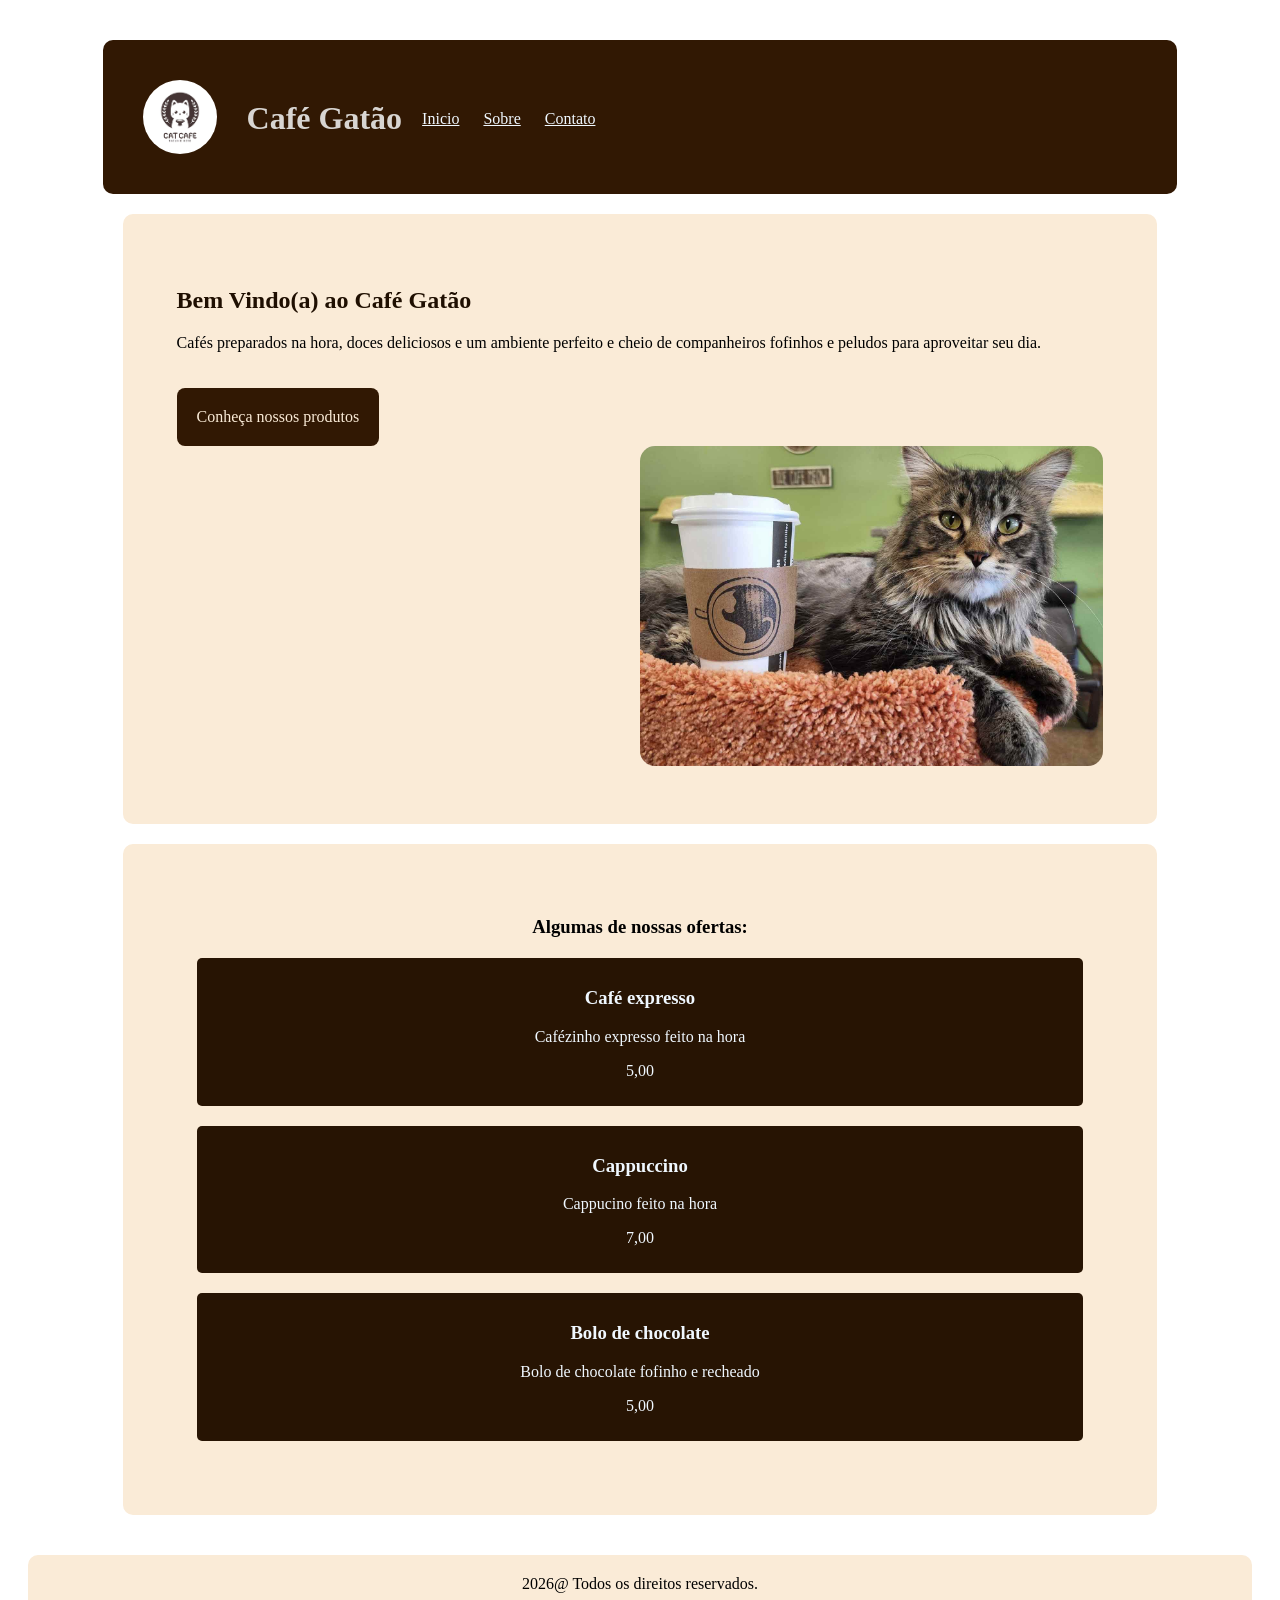
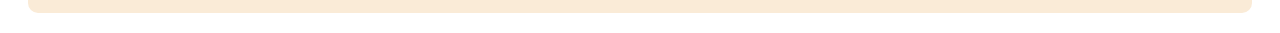
==== index.html @ ec19b368 "Add files via upload" ====
<!DOCTYPE html>
<html lang="en">
<head>
    <meta charset="UTF-8">
    <meta name="viewport" content="width=device-width, initial-scale=1.0">
    <title>Café Gatão - Inicio</title>
    <link rel="stylesheet" href="./css/style.css">
</head>
<body>
    <main>
    <header class="cabecalho">
        <img class="logo" src="./img/cute-cat-logo-with-coffee-cup-free-vector.jpg" alt="Café Gatão" hover="Café Gatão">
        <h1 class="titulo">Café Gatão</h1>
        <nav class="menunav">
            <a href="index.html">Inicio</a>
            <a href="sobre.html">Sobre</a>
            <a href="contato.html">Contato</a>
        </nav>
        
    </header>
    <section class="principal">
        <div class="texto">
        <h2>Bem Vindo(a) ao Café Gatão</h2>
        <p>Cafés preparados na hora, doces deliciosos e um ambiente perfeito e cheio de companheiros fofinhos e peludos para aproveitar seu dia.</p>
        <a class="botao" href="#produtos">Conheça nossos produtos</a>
        </div>
        <div class="apresentacao">
        <img class="figura1" src="img/202503202311Minnesota_The-Cafe-Meow.jpg" alt="gato relaxando">
        </div>
    </section>
    <section id="produtos">
        <h3>Algumas de nossas ofertas:</h3>
        <div>
        <h3>Café expresso</h3>
        <p>Cafézinho expresso feito na hora</p>
        <p>5,00</p>
        </div>
        <div>
            <h3> Cappuccino </h3>
            <p>Cappucino feito na hora</p>
            <p>7,00</p>
        </div>
        <div>
            <h3>Bolo de chocolate</h3>
            <p>Bolo de chocolate fofinho e recheado</p>
            <p>5,00</p>
            
        </div>
    </section>
    </main>
    <footer>
    2026@ Todos os direitos reservados.
</footer>
</body>

</html>
---- css/style.css ----
.body{
   margin: 0;
   font-family: Arial, Helvetica, sans-serif;
   background-color: antiquewhite;
   color: rgb(49, 24, 3);
}


.logo{
    width: 7%;
    height: 7%;
    margin: 30px;
    border-radius: 50px;
    vertical-align: middle;
}
main{
   width: 85%;
   max-width: 1100px;
   margin: 40px auto;
}
.cabecalho{
    background-color: rgb(49, 24, 3);
    color: rgb(216, 213, 210);
    padding: 10px;
    border-radius: 10px;
    display: inline-block;
    display: flex;
    text-align: center;
}
.titulo{
    margin-top: 50px;
}

 .menunav{
   
    margin-top: 50px;
    color: rgb(53, 21, 3);
    vertical-align: middle;
    padding: 10px;
    
 }
 .menunav a{
    border-color: rgb(255, 253, 253);
    padding: 10px;
    color: aliceblue;
    border-radius: 5px;
    font-size: medium;
 }
 .menunav a:hover{
   color: rgba(250, 235, 215, 0.397);
 }


 .principal h2{
  color: rgb(31, 15, 1);
 }

 .principal{
    background-color: antiquewhite;
    border-radius: 10px;
    padding: 5%;
    margin: 20px;
 }
 .apresentacao{
   width: 50%;
   justify-content: right;
 }

 .apresentacao img{
   width: 100%;
   height: 320px;
   object-fit: cover;
   border-radius: 15px;
   margin-left: 100%;
 }
 .botao{

   display: inline-block;
   background-color: rgb(49, 24, 3);
   color: antiquewhite;
   text-decoration: none;
   padding: 12px, 20px;
   border-radius: 8px;
   margin-top: 20px;
   padding: 20px;
 }
 .botao:hover{
   color: rgb(192, 167, 132);
 }
 #produtos{
     background-color: antiquewhite;
    border-radius: 10px;
    padding: 5%;
    margin: 20px;
    text-align: center;
 }
#produtos div{
      border-color: rgb(255, 253, 253);
    padding: 10px;
    background-color: rgb(39, 20, 3);
    color: aliceblue;
    border-radius: 5px;
    padding: 10px;
    margin: 20px;
}
footer{
     background-color: antiquewhite;
    border-radius: 10px;
    padding: 20px;
    margin: 10px;
    text-align: center;
   margin: 20px;
}
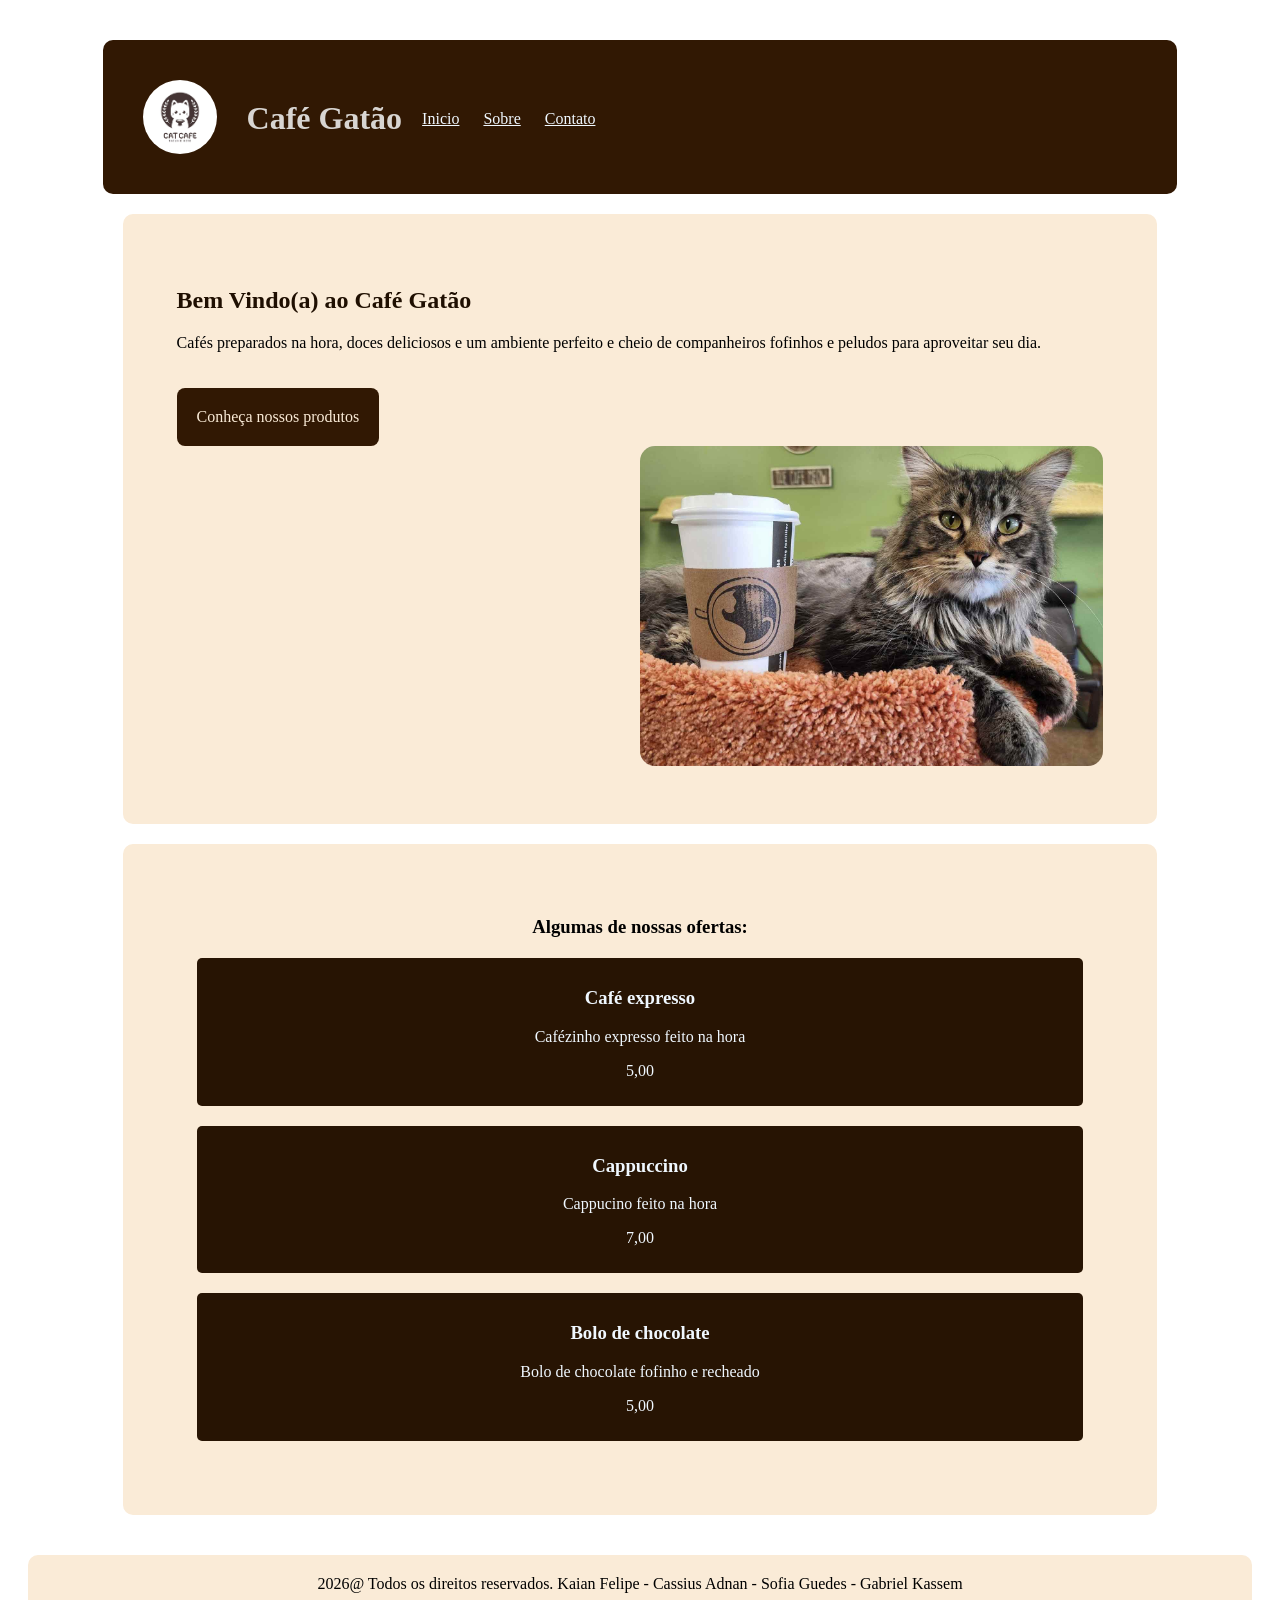
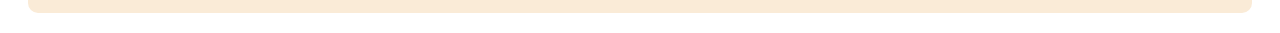
==== commit e5b126bc: "Update index.html" ====
--- a/index.html
+++ b/index.html
@@ -50,7 +50,8 @@
     </main>
     <footer>
     2026@ Todos os direitos reservados.
+        Kaian Felipe - Cassius Adnan - Sofia Guedes - Gabriel Kassem
 </footer>
 </body>
 
-</html>+</html>
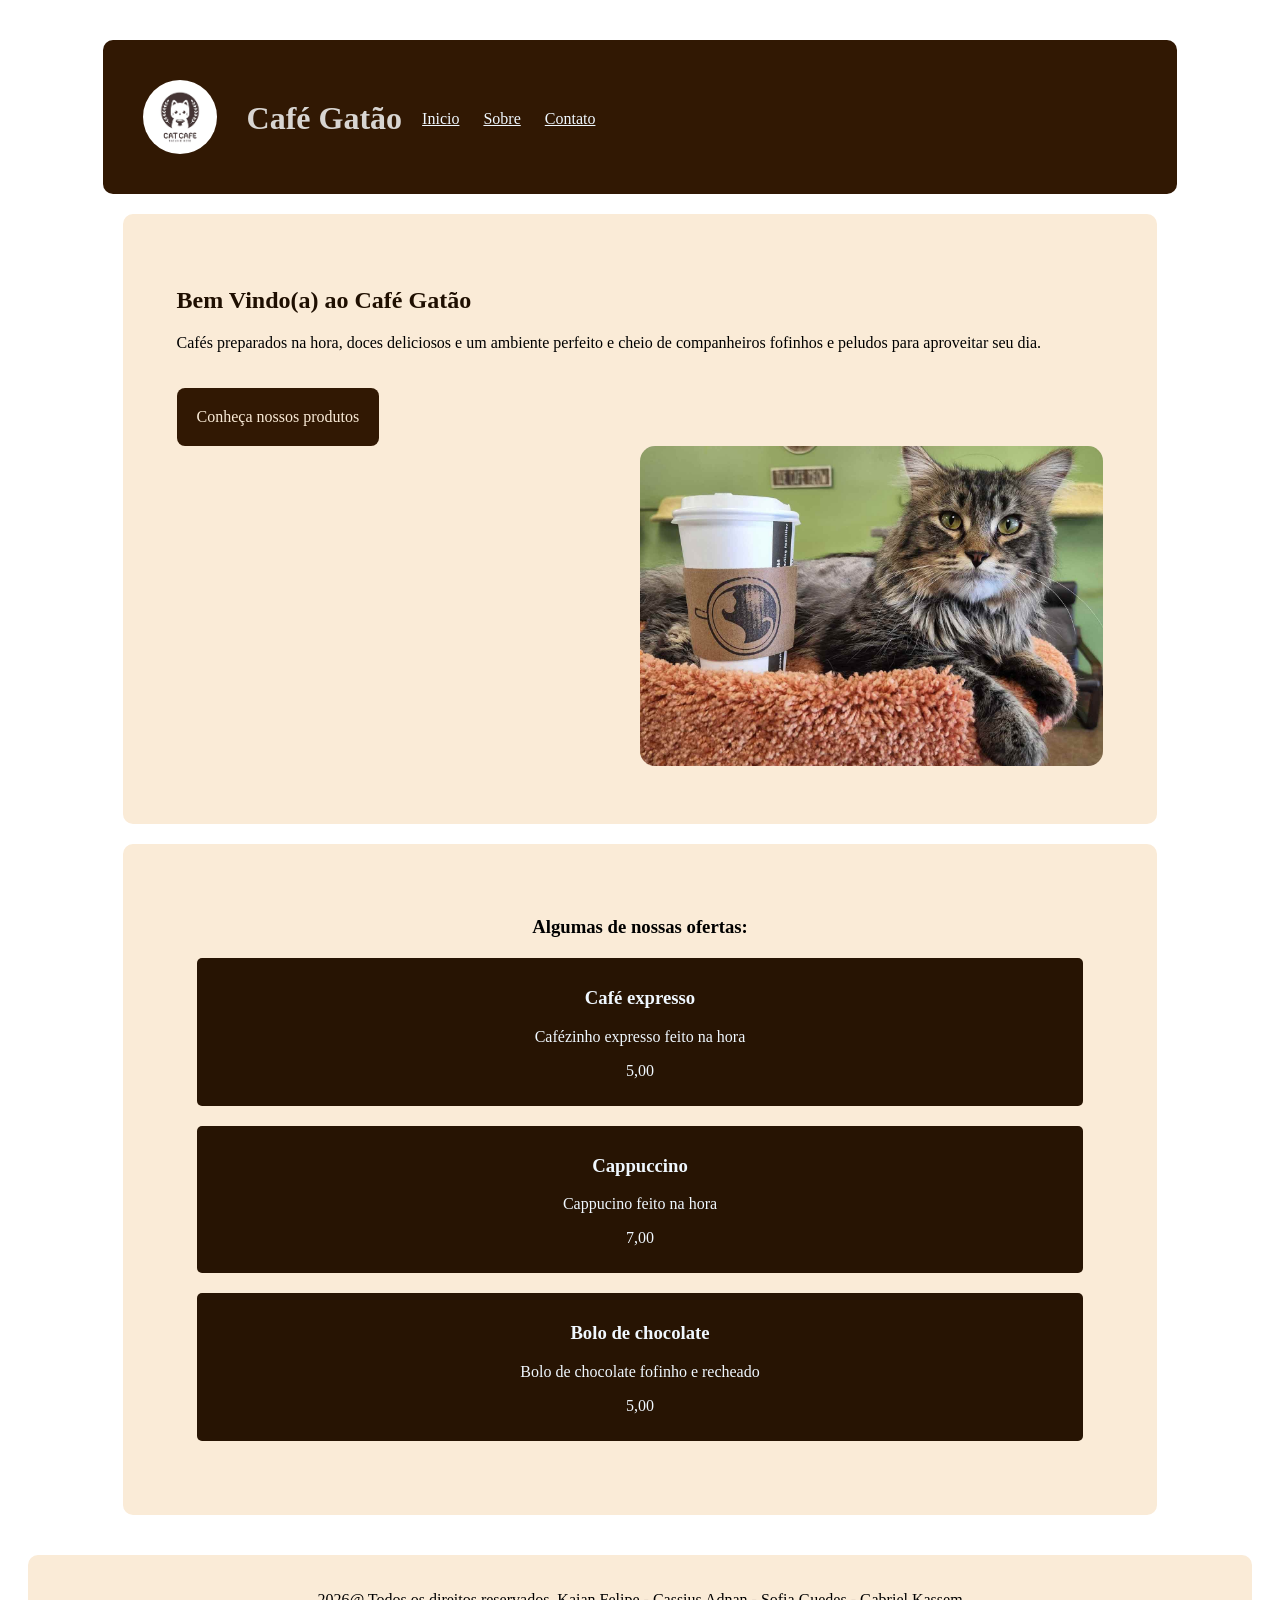
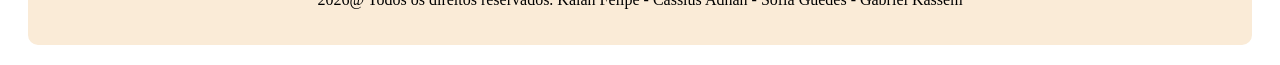
==== commit c4d6aab0: "Update index.html" ====
--- a/index.html
+++ b/index.html
@@ -5,6 +5,7 @@
     <meta name="viewport" content="width=device-width, initial-scale=1.0">
     <title>Café Gatão - Inicio</title>
     <link rel="stylesheet" href="./css/style.css">
+     <link rel="shortcut icon" href="img/cute-cat-logo-with-coffee-cup-free-vector.jpg" type="image/x-icon">
 </head>
 <body>
     <main>
@@ -49,8 +50,8 @@
     </section>
     </main>
     <footer>
-    2026@ Todos os direitos reservados.
-        Kaian Felipe - Cassius Adnan - Sofia Guedes - Gabriel Kassem
+    <p>2026@ Todos os direitos reservados.
+        Kaian Felipe - Cassius Adnan - Sofia Guedes - Gabriel Kassem</p>
 </footer>
 </body>
 
--- a/css/style.css
+++ b/css/style.css
@@ -110,4 +110,5 @@
     margin: 10px;
     text-align: center;
    margin: 20px;
+   color: black;
 }
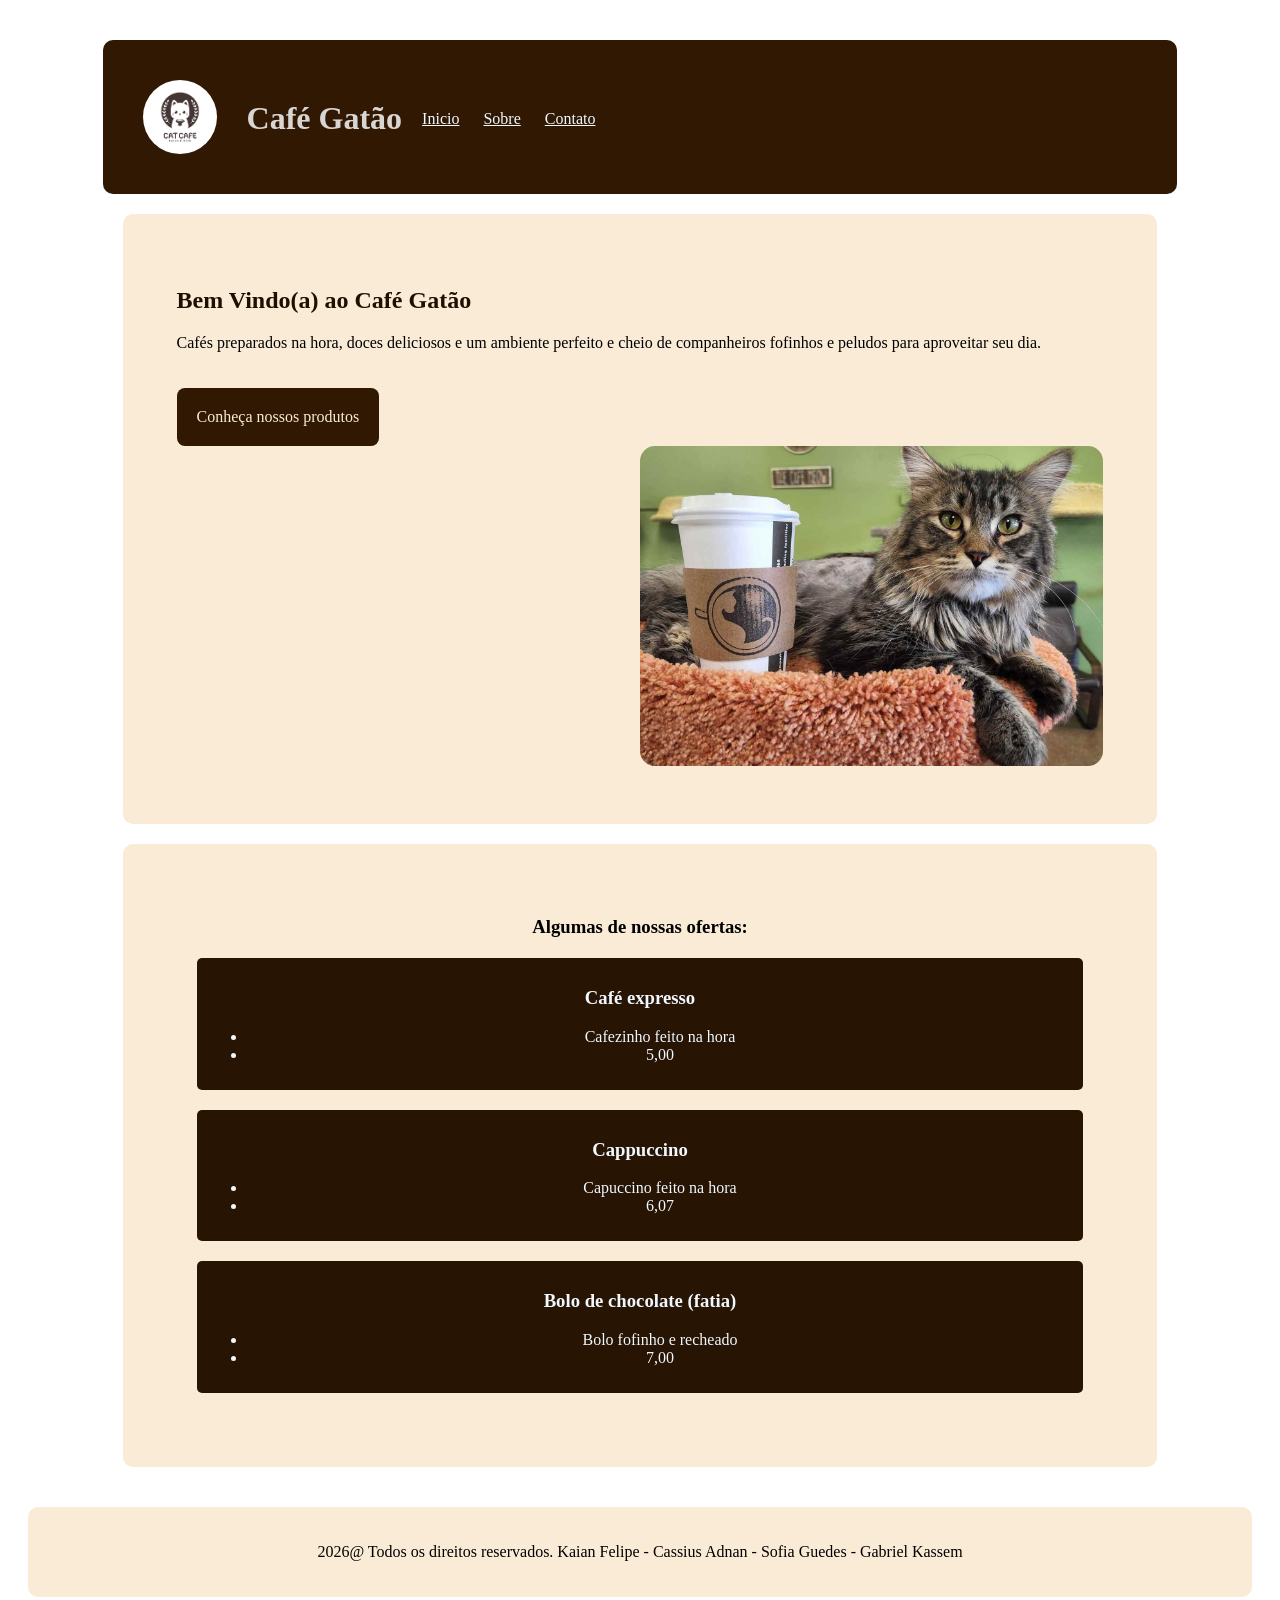
==== commit 1ee848d8: "Update index.html" ====
--- a/index.html
+++ b/index.html
@@ -33,18 +33,24 @@
         <h3>Algumas de nossas ofertas:</h3>
         <div>
         <h3>Café expresso</h3>
-        <p>Cafézinho expresso feito na hora</p>
-        <p>5,00</p>
+            <ul>
+                <li>Cafezinho feito na hora</li>
+                <li>5,00</li>
+            </ul>
         </div>
         <div>
             <h3> Cappuccino </h3>
-            <p>Cappucino feito na hora</p>
-            <p>7,00</p>
+            <ul>
+                <li>Capuccino feito na hora</li>
+                <li>6,07</li>
+            </ul>    
         </div>
         <div>
-            <h3>Bolo de chocolate</h3>
-            <p>Bolo de chocolate fofinho e recheado</p>
-            <p>5,00</p>
+            <h3>Bolo de chocolate (fatia)</h3>
+            <ul>
+                <li>Bolo fofinho e recheado</li>
+                <li>7,00</li>
+            </ul>
             
         </div>
     </section>
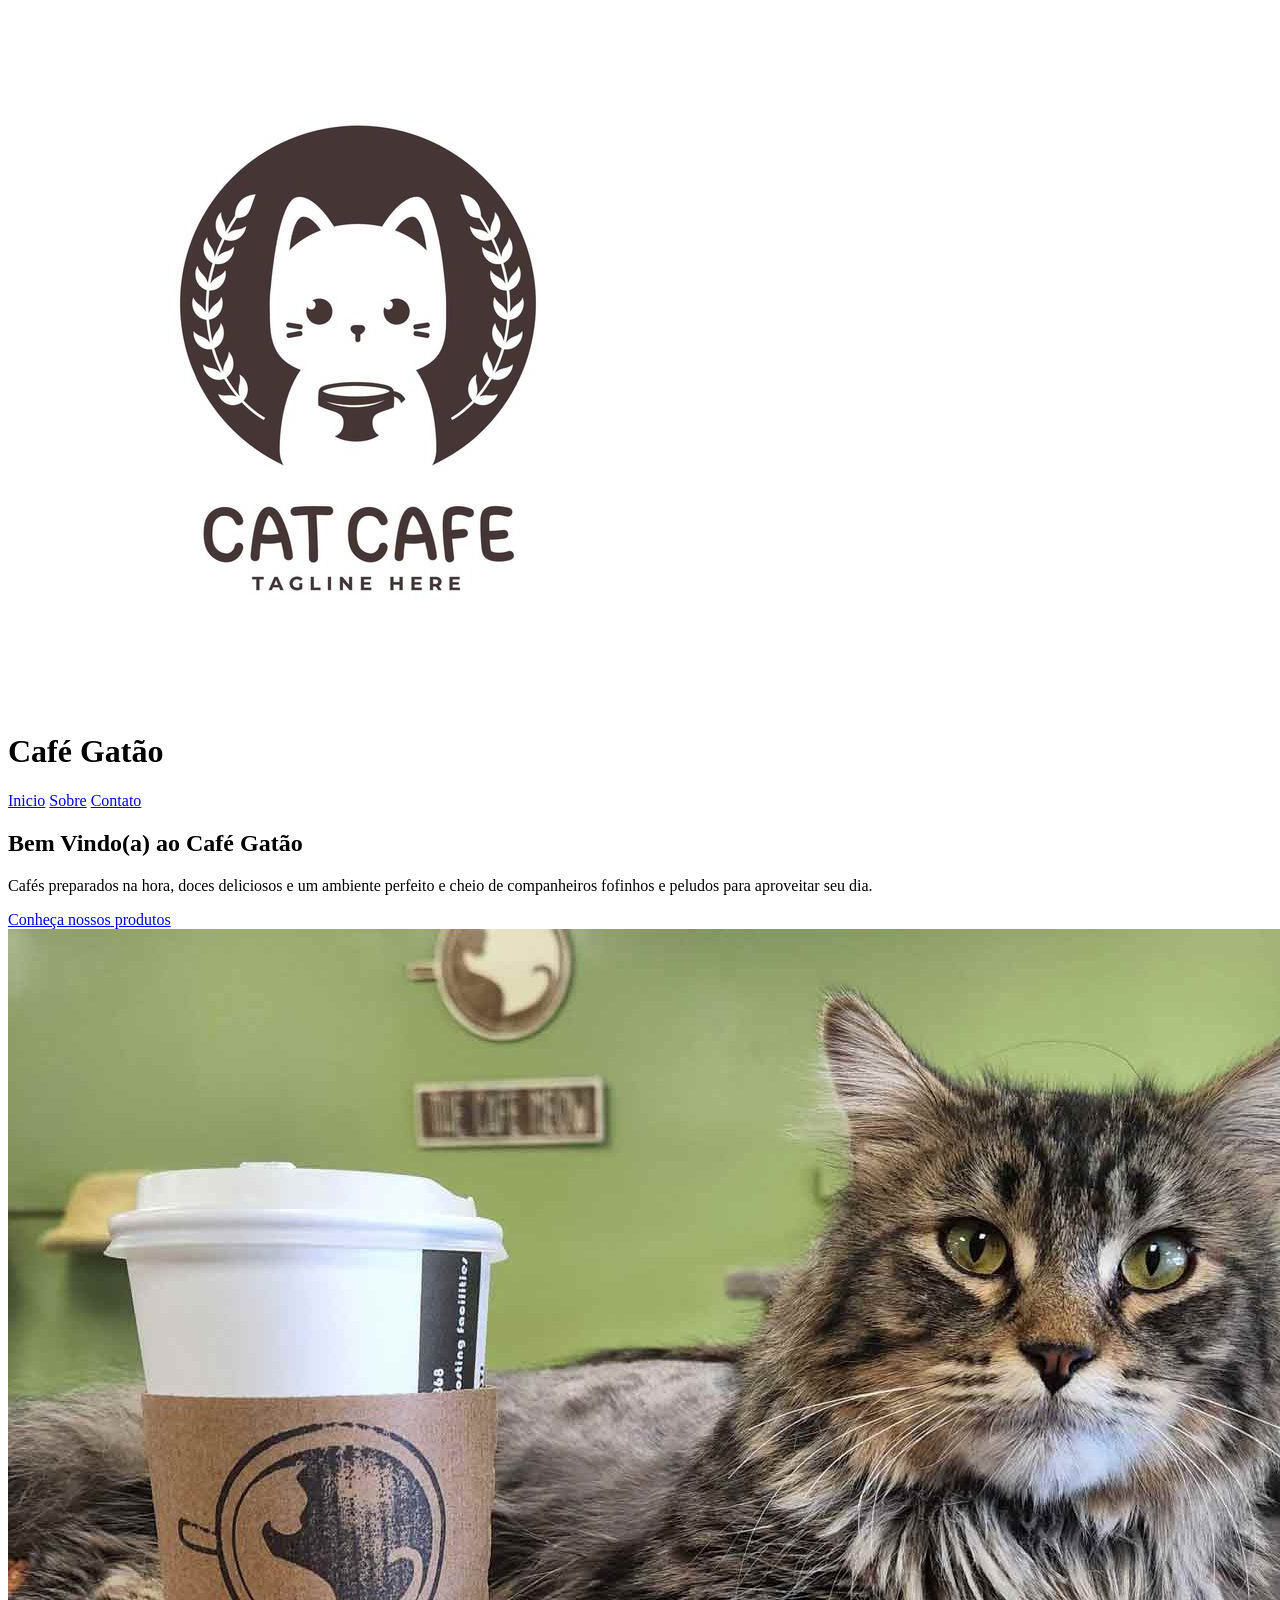
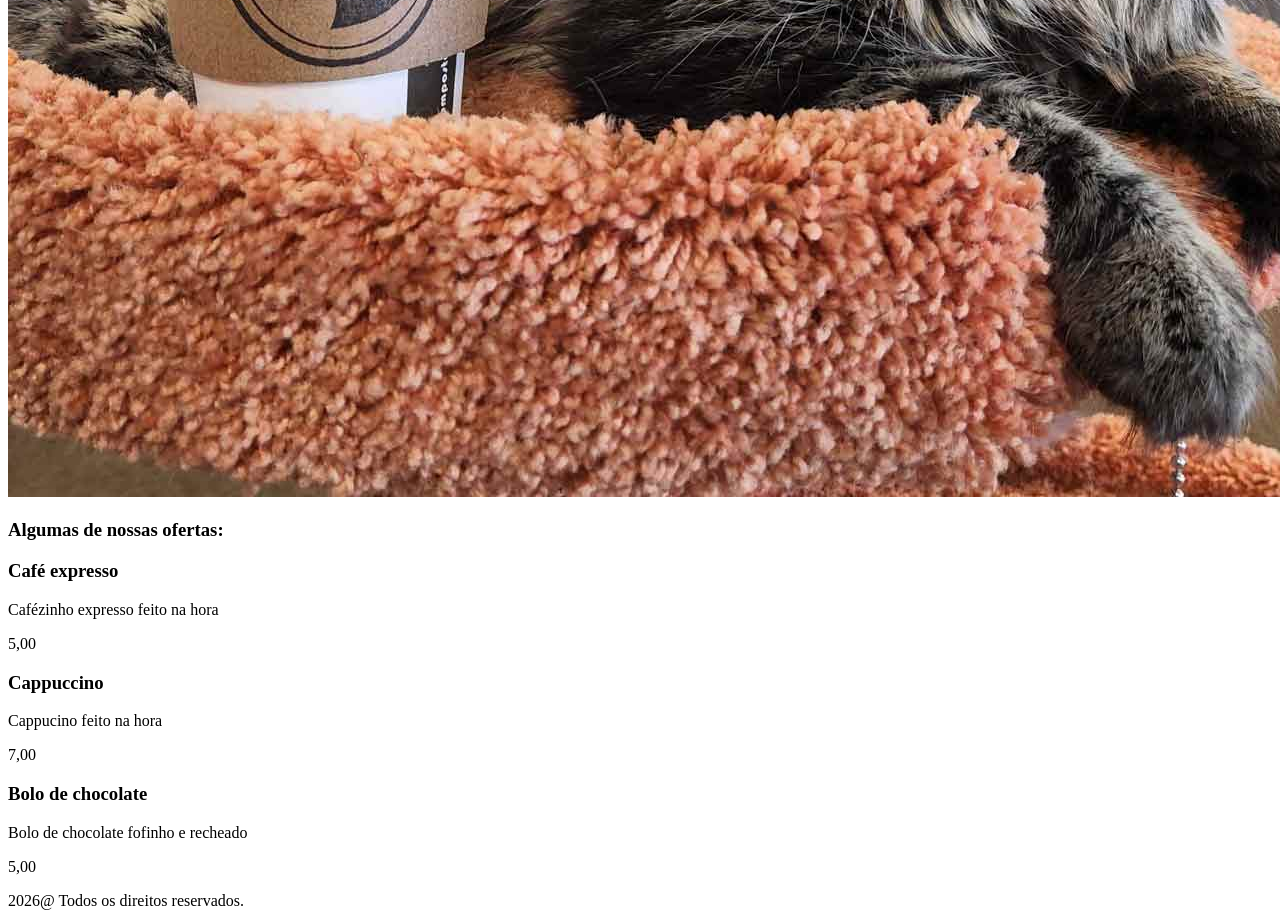
==== commit 3eedca6d: "Add files via upload" ====
--- a/index.html
+++ b/index.html
@@ -5,7 +5,6 @@
     <meta name="viewport" content="width=device-width, initial-scale=1.0">
     <title>Café Gatão - Inicio</title>
     <link rel="stylesheet" href="./css/style.css">
-     <link rel="shortcut icon" href="img/cute-cat-logo-with-coffee-cup-free-vector.jpg" type="image/x-icon">
 </head>
 <body>
     <main>
@@ -33,32 +32,25 @@
         <h3>Algumas de nossas ofertas:</h3>
         <div>
         <h3>Café expresso</h3>
-            <ul>
-                <li>Cafezinho feito na hora</li>
-                <li>5,00</li>
-            </ul>
+        <p>Cafézinho expresso feito na hora</p>
+        <p>5,00</p>
         </div>
         <div>
             <h3> Cappuccino </h3>
-            <ul>
-                <li>Capuccino feito na hora</li>
-                <li>6,07</li>
-            </ul>    
+            <p>Cappucino feito na hora</p>
+            <p>7,00</p>
         </div>
         <div>
-            <h3>Bolo de chocolate (fatia)</h3>
-            <ul>
-                <li>Bolo fofinho e recheado</li>
-                <li>7,00</li>
-            </ul>
+            <h3>Bolo de chocolate</h3>
+            <p>Bolo de chocolate fofinho e recheado</p>
+            <p>5,00</p>
             
         </div>
     </section>
     </main>
     <footer>
-    <p>2026@ Todos os direitos reservados.
-        Kaian Felipe - Cassius Adnan - Sofia Guedes - Gabriel Kassem</p>
+    2026@ Todos os direitos reservados.
 </footer>
 </body>
 
-</html>
+</html>
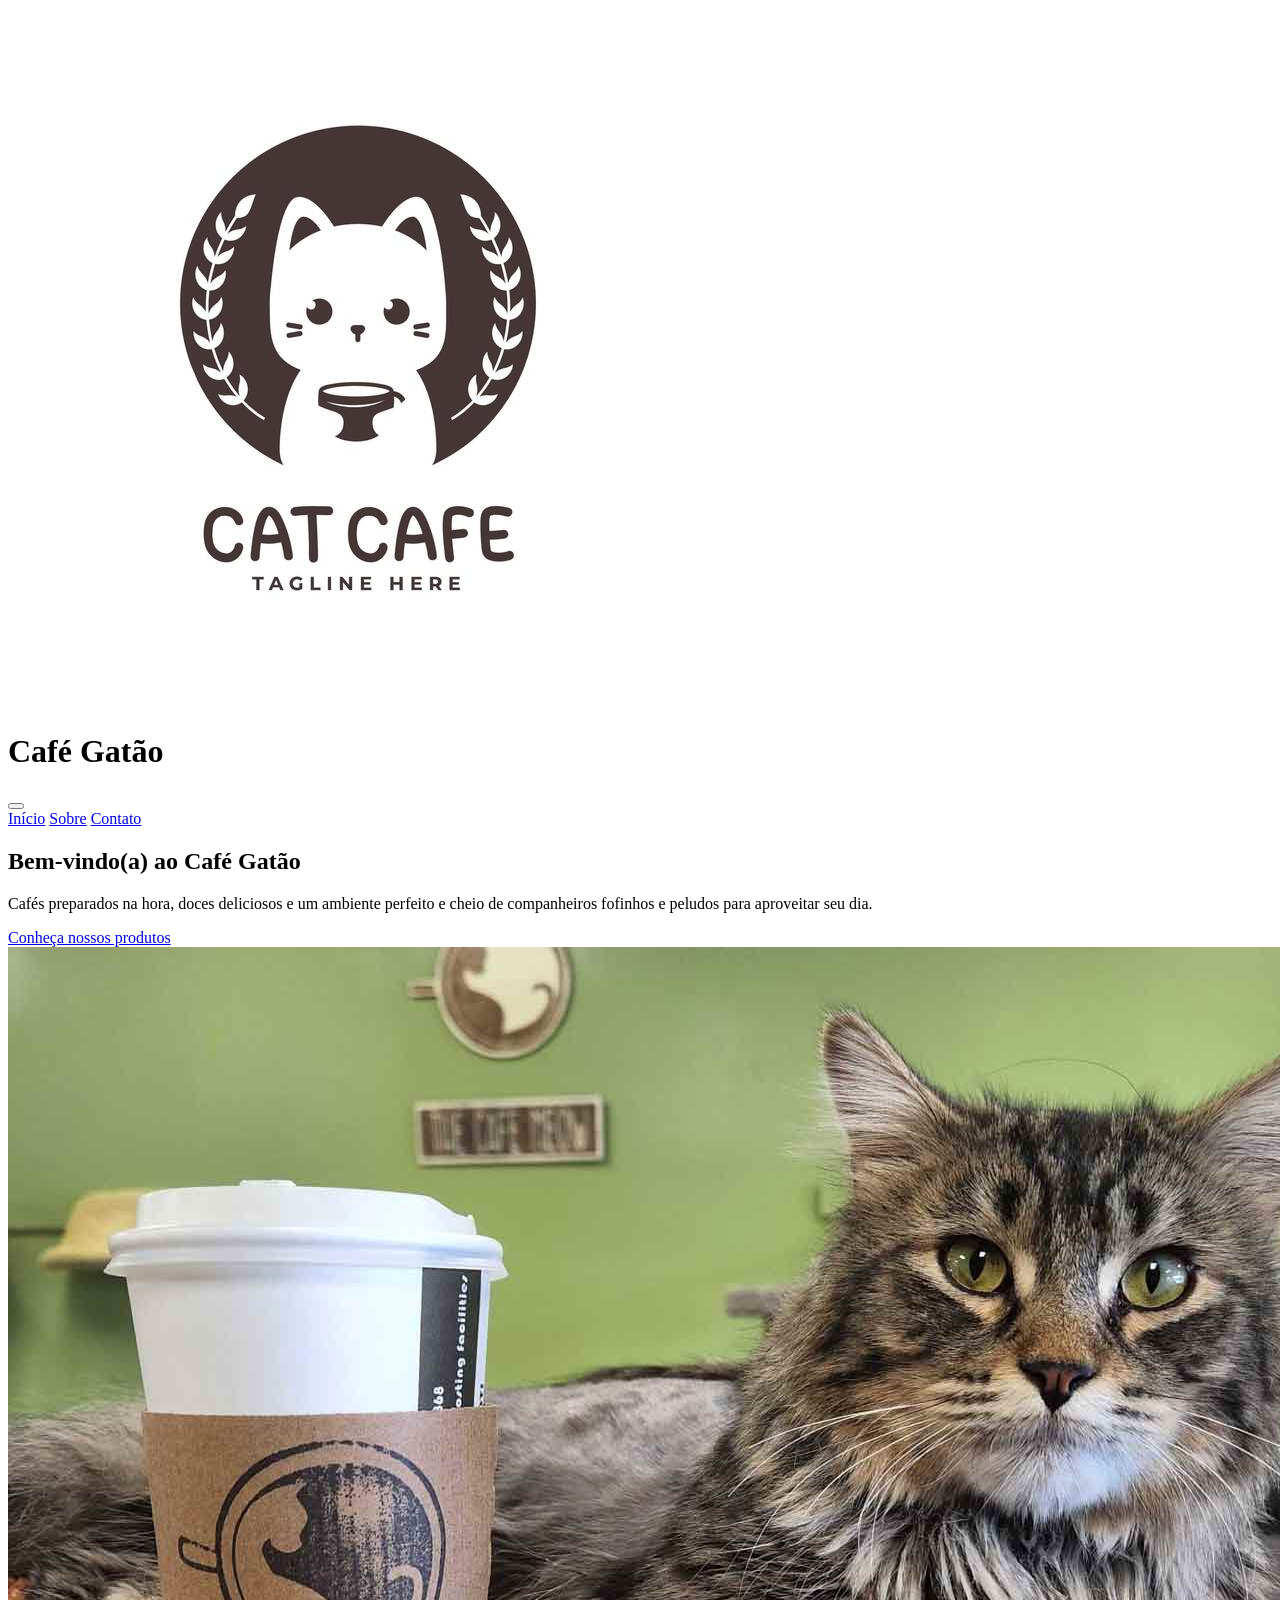
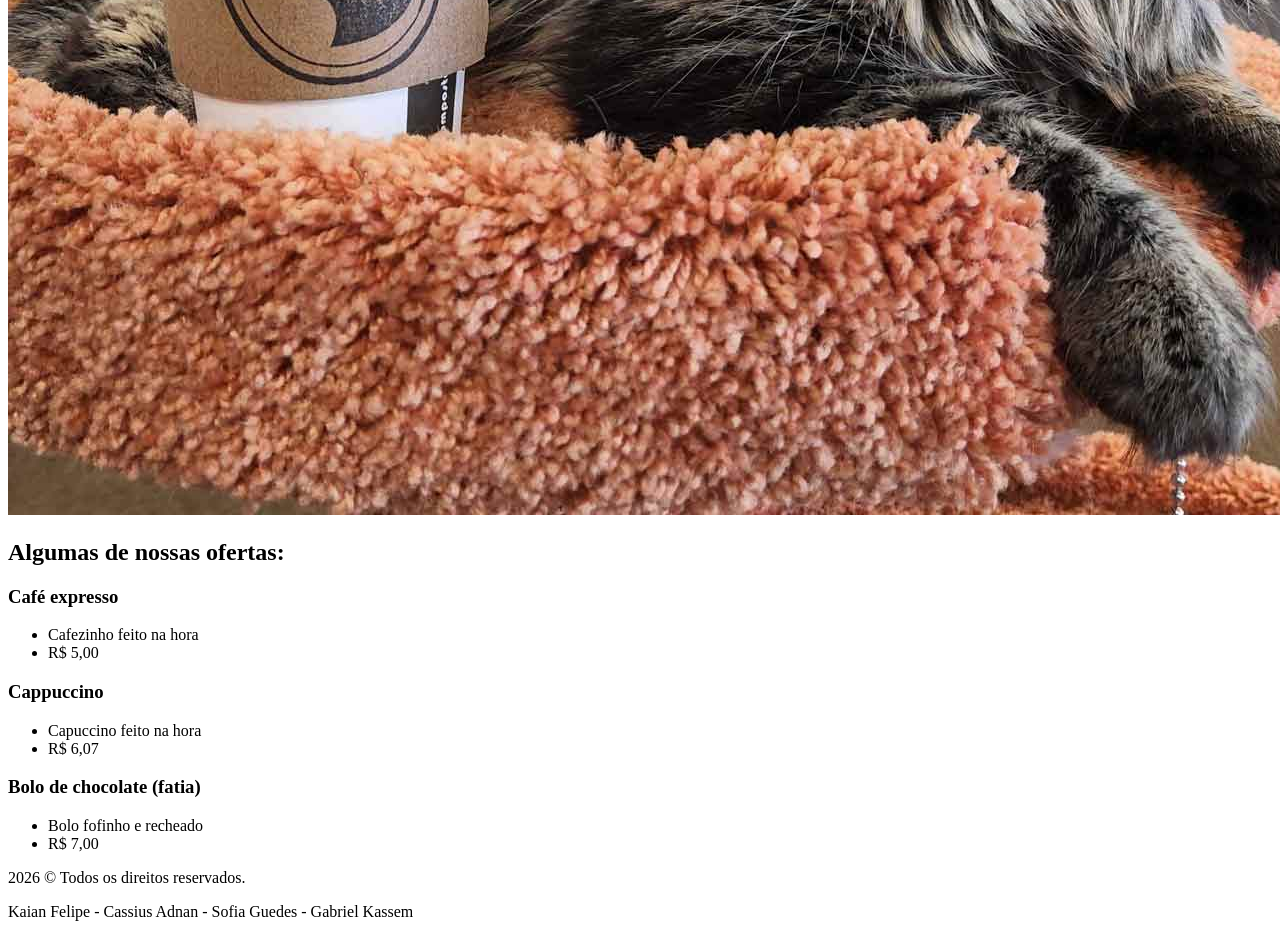
==== commit 8a8adf46: "Add files via upload" ====
--- a/index.html
+++ b/index.html
@@ -1,56 +1,79 @@
+
 <!DOCTYPE html>
-<html lang="en">
+<html lang="pt-BR">
 <head>
     <meta charset="UTF-8">
     <meta name="viewport" content="width=device-width, initial-scale=1.0">
-    <title>Café Gatão - Inicio</title>
+    <title>Café Gatão - Início</title>
     <link rel="stylesheet" href="./css/style.css">
+    <link rel="shortcut icon" href="./img/cute-cat-logo-with-coffee-cup-free-vector.jpg" type="image/x-icon">
+    <script src="./js/script.js" defer></script>
 </head>
 <body>
-    <main>
+
     <header class="cabecalho">
-        <img class="logo" src="./img/cute-cat-logo-with-coffee-cup-free-vector.jpg" alt="Café Gatão" hover="Café Gatão">
+        <img class="logo" src="./img/cute-cat-logo-with-coffee-cup-free-vector.jpg" alt="Café Gatão">
         <h1 class="titulo">Café Gatão</h1>
-        <nav class="menunav">
-            <a href="index.html">Inicio</a>
+
+        <button class="menu-toggle" type="button" aria-label="Abrir menu" aria-expanded="false" aria-controls="menu-principal">
+            <span></span>
+            <span></span>
+            <span></span>
+        </button>
+
+        <nav class="menunav" id="menu-principal">
+            <a href="index.html">Início</a>
             <a href="sobre.html">Sobre</a>
             <a href="contato.html">Contato</a>
         </nav>
-        
     </header>
-    <section class="principal">
-        <div class="texto">
-        <h2>Bem Vindo(a) ao Café Gatão</h2>
-        <p>Cafés preparados na hora, doces deliciosos e um ambiente perfeito e cheio de companheiros fofinhos e peludos para aproveitar seu dia.</p>
-        <a class="botao" href="#produtos">Conheça nossos produtos</a>
-        </div>
-        <div class="apresentacao">
-        <img class="figura1" src="img/202503202311Minnesota_The-Cafe-Meow.jpg" alt="gato relaxando">
-        </div>
-    </section>
-    <section id="produtos">
-        <h3>Algumas de nossas ofertas:</h3>
-        <div>
-        <h3>Café expresso</h3>
-        <p>Cafézinho expresso feito na hora</p>
-        <p>5,00</p>
-        </div>
-        <div>
-            <h3> Cappuccino </h3>
-            <p>Cappucino feito na hora</p>
-            <p>7,00</p>
-        </div>
-        <div>
-            <h3>Bolo de chocolate</h3>
-            <p>Bolo de chocolate fofinho e recheado</p>
-            <p>5,00</p>
-            
-        </div>
-    </section>
+
+    <main>
+        <section class="principal revelar">
+            <div class="texto">
+                <h2>Bem-vindo(a) ao Café Gatão</h2>
+                <p>Cafés preparados na hora, doces deliciosos e um ambiente perfeito e cheio de companheiros fofinhos e peludos para aproveitar seu dia.</p>
+                <a class="botao" href="#produtos">Conheça nossos produtos</a>
+            </div>
+
+            <div class="apresentacao">
+                <img class="figura1" src="./img/202503202311Minnesota_The-Cafe-Meow.jpg" alt="Gato relaxando">
+            </div>
+        </section>
+
+        <section id="produtos" class="revelar">
+            <h2>Algumas de nossas ofertas:</h2>
+
+            <div class="produto revelar">
+                <h3>Café expresso</h3>
+                <ul>
+                    <li>Cafezinho feito na hora</li>
+                    <li>R$ 5,00</li>
+                </ul>
+            </div>
+
+            <div class="produto revelar">
+                <h3>Cappuccino</h3>
+                <ul>
+                    <li>Capuccino feito na hora</li>
+                    <li>R$ 6,07</li>
+                </ul>
+            </div>
+
+            <div class="produto revelar">
+                <h3>Bolo de chocolate (fatia)</h3>
+                <ul>
+                    <li>Bolo fofinho e recheado</li>
+                    <li>R$ 7,00</li>
+                </ul>
+            </div>
+        </section>
     </main>
+
     <footer>
-    2026@ Todos os direitos reservados.
-</footer>
+        <p>2026 © Todos os direitos reservados.</p>
+        <p>Kaian Felipe - Cassius Adnan - Sofia Guedes - Gabriel Kassem</p>
+    </footer>
+
 </body>
-
-</html>+</html>
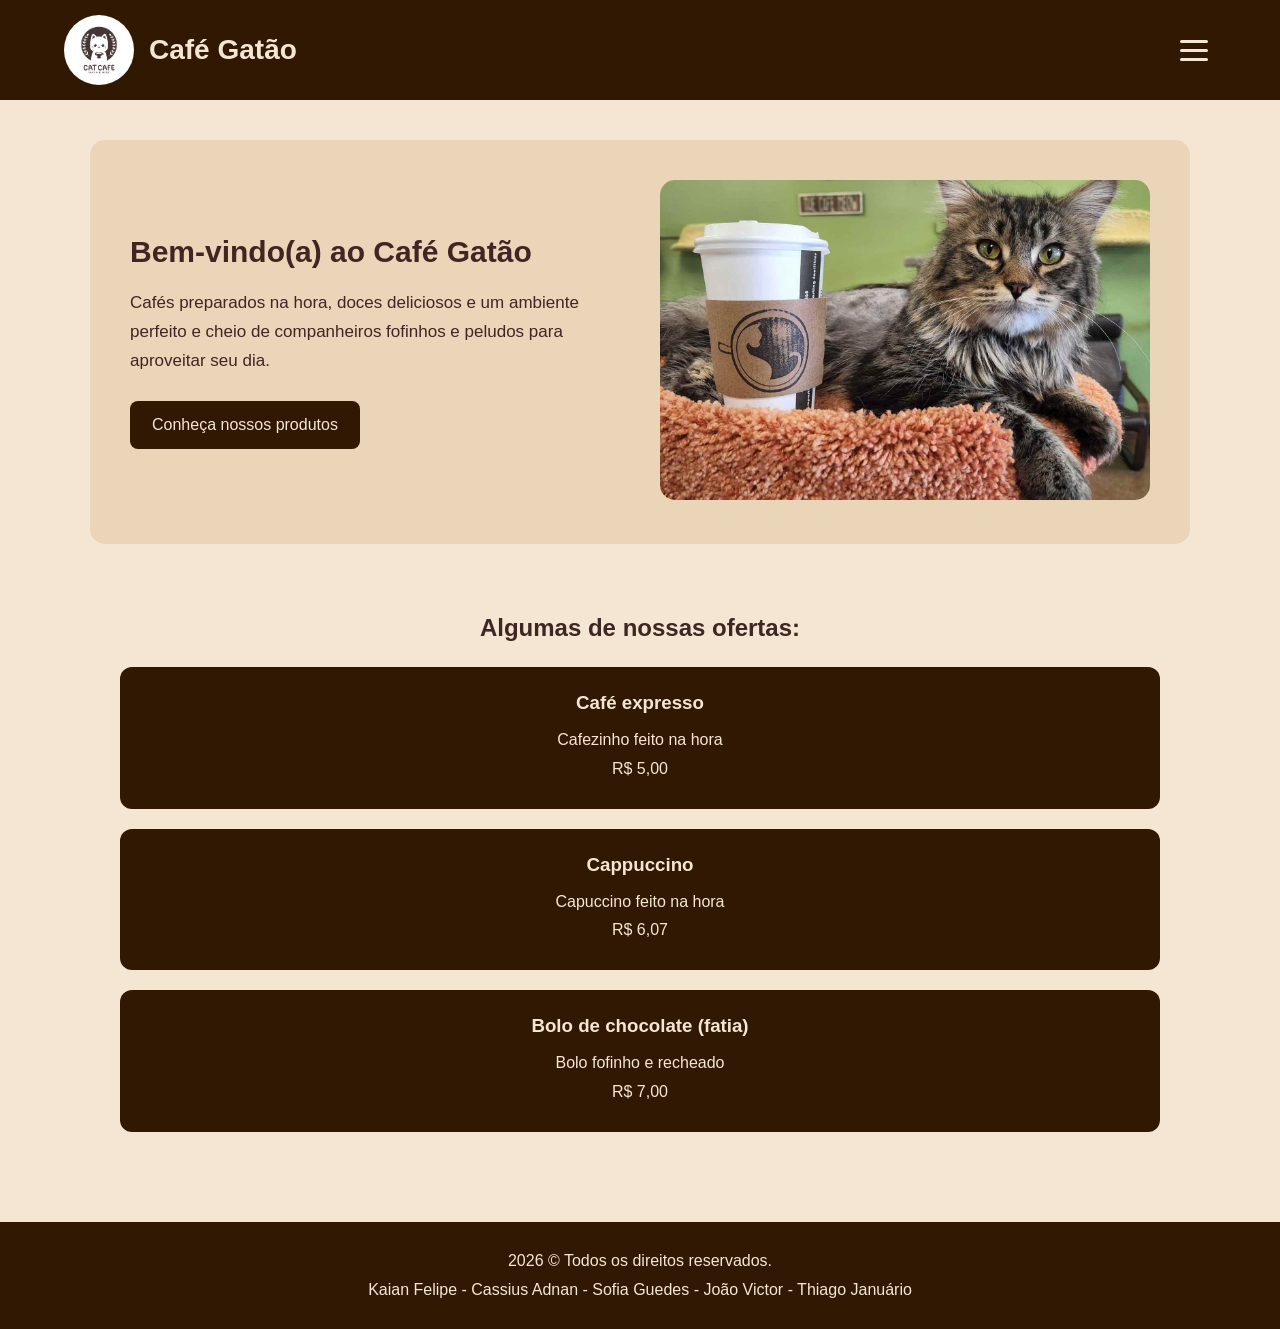
==== commit bc1bfd1b: "Update index.html" ====
--- a/index.html
+++ b/index.html
@@ -72,7 +72,7 @@
 
     <footer>
         <p>2026 © Todos os direitos reservados.</p>
-        <p>Kaian Felipe - Cassius Adnan - Sofia Guedes - Gabriel Kassem</p>
+        <p>Kaian Felipe - Cassius Adnan - Sofia Guedes - João Victor - Thiago Januário</p>
     </footer>
 
 </body>
--- a/css/style.css
+++ b/css/style.css
@@ -0,0 +1,333 @@
+
+
+* {
+    box-sizing: border-box;
+    margin: 0;
+    padding: 0;
+}
+
+html {
+    scroll-behavior: smooth;
+}
+
+body {
+    font-family: Arial, Helvetica, sans-serif;
+    background-color: #f5e6d3;
+    color: #3e2723;
+    min-height: 100vh;
+}
+
+.cabecalho {
+    width: 100%;
+    min-height: 100px;
+    background-color: rgb(49, 24, 3);
+    color: #f5e6d3;
+    display: flex;
+    align-items: center;
+    padding: 15px 5%;
+    position: relative;
+    z-index: 10;
+}
+
+.logo {
+    width: 70px;
+    height: 70px;
+    object-fit: cover;
+    border-radius: 50%;
+}
+
+.titulo {
+    font-size: 28px;
+    margin-left: 15px;
+}
+
+.menu-toggle {
+    width: 45px;
+    height: 40px;
+    margin-left: auto;
+    background: transparent;
+    border: none;
+    cursor: pointer;
+    display: flex;
+    flex-direction: column;
+    justify-content: center;
+    align-items: center;
+    gap: 6px;
+    z-index: 12;
+}
+
+.menu-toggle span {
+    width: 28px;
+    height: 3px;
+    background-color: #f5e6d3;
+    border-radius: 5px;
+    transition: transform 0.35s ease, opacity 0.25s ease;
+}
+
+.menu-toggle.aberto span:nth-child(1) {
+    transform: translateY(9px) rotate(45deg);
+}
+
+.menu-toggle.aberto span:nth-child(2) {
+    opacity: 0;
+}
+
+.menu-toggle.aberto span:nth-child(3) {
+    transform: translateY(-9px) rotate(-45deg);
+}
+
+.menunav {
+    position: absolute;
+    top: 100%;
+    right: 5%;
+    width: 220px;
+    background-color: rgb(49, 24, 3);
+    border-radius: 0 0 12px 12px;
+    display: flex;
+    flex-direction: column;
+    gap: 5px;
+    padding: 0 15px;
+    max-height: 0;
+    overflow: hidden;
+    opacity: 0;
+    visibility: hidden;
+    transition: max-height 0.4s ease, opacity 0.3s ease, padding 0.4s ease, visibility 0.4s;
+}
+
+.menunav.ativo {
+    max-height: 250px;
+    padding: 15px;
+    opacity: 1;
+    visibility: visible;
+}
+
+.menunav a {
+    display: block;
+    color: #f5e6d3;
+    text-decoration: none;
+    padding: 12px;
+    border-radius: 6px;
+    transition: background-color 0.3s ease, transform 0.3s ease, color 0.3s ease;
+}
+
+.menunav a:hover {
+    background-color: #684323;
+    color: #ffffff;
+    transform: translateX(5px);
+}
+
+main {
+    width: 90%;
+    max-width: 1100px;
+    margin: 40px auto;
+}
+
+.principal {
+    display: flex;
+    align-items: center;
+    justify-content: space-between;
+    gap: 40px;
+    background-color: #ead5b9;
+    border-radius: 15px;
+    padding: 40px;
+}
+
+.texto {
+    flex: 1;
+}
+
+.texto h2 {
+    font-size: 30px;
+    margin-bottom: 20px;
+}
+
+.texto p {
+    font-size: 17px;
+    line-height: 1.7;
+}
+
+.apresentacao {
+    flex: 1;
+}
+
+.apresentacao img {
+    width: 100%;
+    height: 320px;
+    object-fit: cover;
+    border-radius: 15px;
+}
+
+.botao {
+    display: inline-block;
+    background-color: rgb(49, 24, 3);
+    color: #f5e6d3;
+    text-decoration: none;
+    padding: 15px 22px;
+    border-radius: 8px;
+    margin-top: 25px;
+    transition: transform 0.3s ease, background-color 0.3s ease;
+}
+
+.botao:hover {
+    background-color: #684323;
+    transform: translateY(-5px);
+}
+
+#produtos {
+    margin-top: 40px;
+    padding: 30px;
+    text-align: center;
+}
+
+#produtos h2 {
+    margin-bottom: 25px;
+}
+
+.produto {
+    background-color: rgb(49, 24, 3);
+    color: #f5e6d3;
+    padding: 25px;
+    margin: 20px 0;
+    border-radius: 12px;
+    transition: transform 0.3s ease, box-shadow 0.3s ease;
+}
+
+.produto:hover {
+    transform: translateY(-5px);
+    box-shadow: 0 8px 20px rgba(0, 0, 0, 0.2);
+}
+
+.produto h3 {
+    margin-bottom: 12px;
+}
+
+.produto ul {
+    list-style: none;
+    line-height: 1.8;
+}
+
+.sobre,
+.contato {
+    background-color: rgb(49, 24, 3);
+    color: #f5e6d3;
+    padding: 40px;
+    border-radius: 15px;
+    margin: 20px 0;
+    line-height: 1.7;
+}
+
+.sobre h2,
+.contato h2 {
+    font-size: 30px;
+    margin-bottom: 25px;
+}
+
+.sobre h3,
+.contato h3 {
+    margin-top: 20px;
+    margin-bottom: 10px;
+}
+
+.imagens-sobre {
+    display: flex;
+    justify-content: center;
+    gap: 25px;
+    margin-top: 30px;
+}
+
+.imagens-sobre img {
+    width: 45%;
+    height: 250px;
+    object-fit: cover;
+    border-radius: 12px;
+}
+
+.informacao {
+    background-color: #684323;
+    padding: 20px;
+    margin: 15px 0;
+    border-radius: 10px;
+}
+
+.informacao h3 {
+    margin-top: 0;
+}
+
+footer {
+    background-color: rgb(49, 24, 3);
+    color: #f5e6d3;
+    padding: 25px;
+    text-align: center;
+    line-height: 1.8;
+    margin-top: 40px;
+}
+
+.revelar {
+    opacity: 0;
+    transform: translateY(35px);
+    transition: opacity 0.8s ease, transform 0.8s ease;
+}
+
+.revelar.visivel {
+    opacity: 1;
+    transform: translateY(0);
+}
+
+@media (max-width: 700px) {
+    .cabecalho {
+        min-height: 85px;
+        padding: 10px 4%;
+    }
+
+    .logo {
+        width: 55px;
+        height: 55px;
+    }
+
+    .titulo {
+        font-size: 21px;
+    }
+
+    .principal {
+        flex-direction: column;
+        padding: 25px;
+    }
+
+    .apresentacao {
+        width: 100%;
+    }
+
+    .apresentacao img {
+        height: 230px;
+    }
+
+    .imagens-sobre {
+        flex-direction: column;
+    }
+
+    .imagens-sobre img {
+        width: 100%;
+        height: 220px;
+    }
+
+    .sobre,
+    .contato {
+        padding: 25px;
+    }
+
+    #produtos {
+        padding: 15px;
+    }
+}
+
+@media (prefers-reduced-motion: reduce) {
+    html {
+        scroll-behavior: auto;
+    }
+
+    *,
+    *::before,
+    *::after {
+        transition-duration: 0.01ms !important;
+    }
+}
